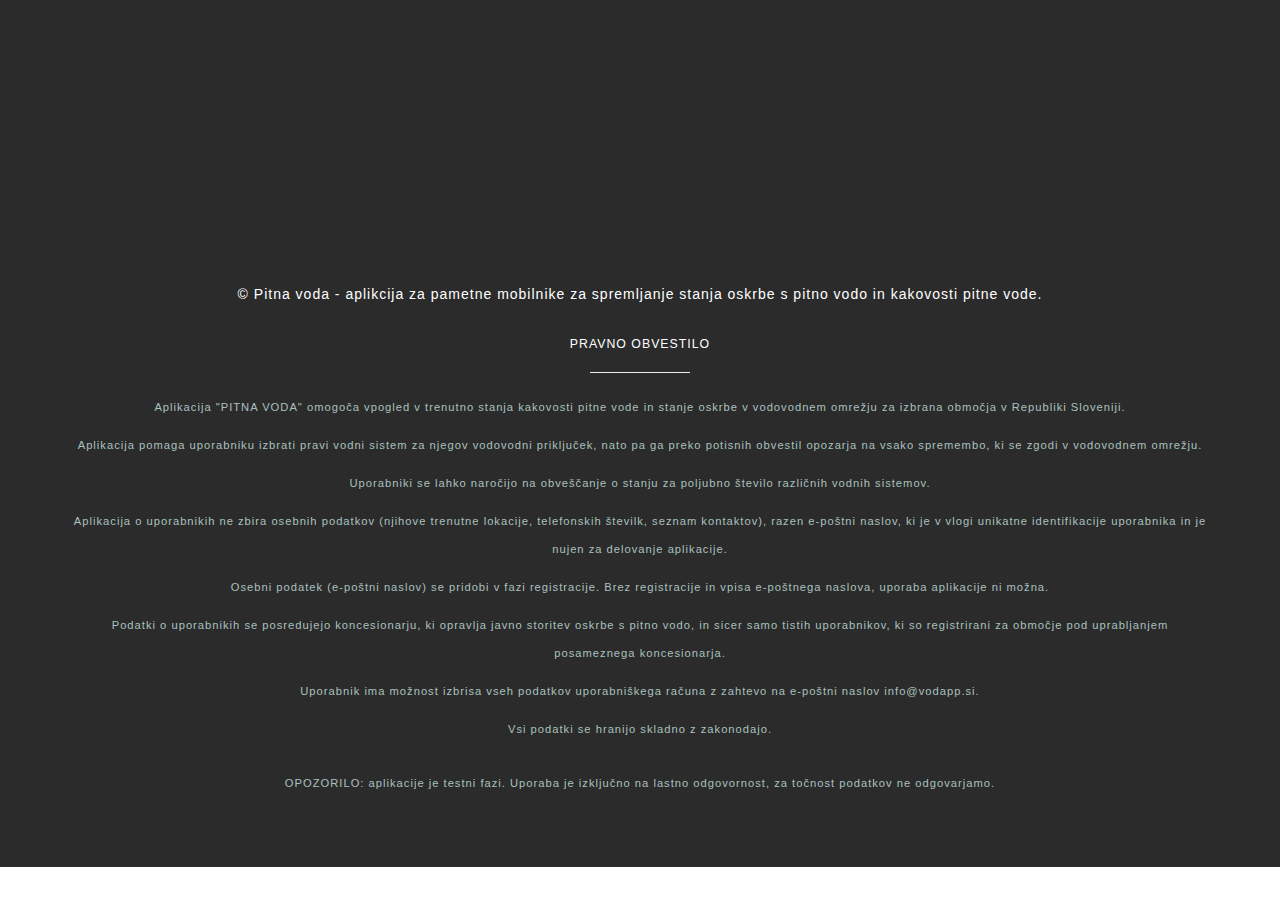
==== about.html @ 17ae3e83 "Migracija" ====
<!DOCTYPE html>
<html lang="sl">
<head>
	<meta charset="utf-8">
	<!-- SITE TITLE -->
	<title>Pitna voda - Pravno obvestilo</title>

	<meta http-equiv="X-UA-Compatible" content="IE=Edge">
	<meta name="viewport" content="width=device-width, initial-scale=1">
	<meta name="keywords" content="voda,vodni sistem,vodovod,vodovodno,vodni,vodovodni,omrežje, motnje, motena oskrba, prekinitev, prekinjena oskrba, preklic ukrepa, uveljavitev ukrepa, prekuhavanje, Slovenija, slovenska,potisno obveščanje,opozarjanje,opozorila,alarm,push notifications,alert,alerting">
	<meta name="description" content="Aplikcija za pametne mobilnike za spremljanje stanja oskrbe s pitno vodo in kakovosti pitne vode.">

	<!-- STYLESHEET CSS FILES -->
	<link rel="stylesheet" href="css/bootstrap.min.css">
	<link rel="stylesheet" href="css/style.css">


</head>
<body data-spy="scroll" data-target=".navbar-collapse" data-offset="50">
<!-- footer section -->
<footer>
	<div class="container">
		<div class="row">
			<div class="col-md-12 col-sm-12">
				<p>© Pitna voda - aplikcija za pametne mobilnike za spremljanje stanja oskrbe s pitno vodo in kakovosti pitne vode.</p>
			</div>
		</div>
		<div class="row legal">
			<div class="col-md-12 col-sm-12">

				<h2>PRAVNO OBVESTILO</h2>
				<hr>
				<p>Aplikacija "PITNA VODA" omogoča vpogled v trenutno stanja kakovosti pitne vode in stanje oskrbe v vodovodnem omrežju za izbrana območja v Republiki Sloveniji.</p> 
				<p>Aplikacija pomaga uporabniku izbrati pravi vodni sistem za njegov vodovodni priključek, nato pa ga preko potisnih obvestil opozarja na vsako spremembo, ki se zgodi v vodovodnem omrežju.</p>
				<p>Uporabniki se lahko naročijo na obveščanje o stanju za poljubno število različnih vodnih sistemov.</p>
				<p>Aplikacija o uporabnikih ne zbira osebnih podatkov (njihove trenutne lokacije, telefonskih številk, seznam kontaktov), razen e-poštni naslov, ki je v vlogi unikatne identifikacije uporabnika in je nujen za delovanje aplikacije.</p>
				<p>Osebni podatek (e-poštni naslov) se pridobi v fazi registracije. Brez registracije in vpisa e-poštnega naslova, uporaba aplikacije ni možna.</p>
				<p>Podatki o uporabnikih se posredujejo koncesionarju, ki opravlja javno storitev oskrbe s pitno vodo, in sicer samo tistih uporabnikov, ki so registrirani za območje pod uprabljanjem posameznega koncesionarja.</p>
				<p>Uporabnik ima možnost izbrisa vseh podatkov uporabniškega računa z zahtevo na e-poštni naslov info@vodapp.si.</p>
				<p>Vsi podatki se hranijo skladno z zakonodajo.</p>
				<br>
				<p>OPOZORILO: aplikacije je testni fazi. Uporaba je izključno na lastno odgovornost, za točnost podatkov ne odgovarjamo.</p>
			</div>
		</div>
	</div>
</footer>

</body>
</html>
---- css/style.css ----
.icon {

  font-style: normal;
  font-weight: normal;
  speak: none;
 
  display: inline-block;
  text-decoration: inherit;
  width: 1em;
  margin-right: .2em;
  text-align: center;
  /* opacity: .8; */
 
  /* For safety - reset parent styles, that can break glyph codes*/
  font-variant: normal;
  text-transform: none;
 
  /* fix buttons height, for twitter bootstrap */
  line-height: 1em;
 
  /* Animation center compensation - margins should be symmetric */
  /* remove if not needed */ 
  /* You can be more comfortable with increased icons size */
  /* font-size: 120%; */
 
  /* Font smoothing. That was taken from TWBS */
  -webkit-font-smoothing: antialiased;
  -moz-osx-font-smoothing: grayscale;
}
.icon-beaker:before { content: '\261D'; } /* 'ↆ' */
.icon-file-pdf:before { content: '\24b6'; } /* 'Ⓐ' */
.icon-file-image:before { content: '\24bb'; } /* 'Ⓕ' */
.icon-file-word:before { content: '\24cc'; } /* 'Ⓦ' */
.icon-mail:before { content: '\24d4'; } /* 'ⓔ' */
.icon-facebook:before { content: '\24d5'; } /* 'ⓕ' */
.icon-twitter:before { content: '\24e3'; } /* 'ⓣ' */
.icon-android:before { content: '\259a'; } /* '▚' */
.icon-appstore:before { content: '\259e'; } /* '▞' */
.icon-thumbs-up:before { content: '\2615'; } /* '☕' */
.icon-paper-plane:before { content: '\266b'; } /* '♫' */
.icon-ok:before { content: '\2714'; } /* '✔' */
.icon-heart:before { content: '\2764'; } /* '❤' */

.medium-icon {
    font-size: 32px !important;
}

.icon-white {
    color: #fff !important;
}

// Helpers

.margin-right {margin-right: 2em;}
.margin-left {margin-left: 2em;}
.margin-top {margin-top: 2em;}
.margin-bottom {margin-bottom: 2em;}

// Design
body {
    background: #ffffff;
    font-weight: 400;
    position: relative;
}
h1, h2, h3, h5, h6, p, input, select, li, q, quote{
    font-family: Thonburi,Roboto,Frutiger,"Frutiger Linotype",Univers,Calibri,"Myriad Pro",Myriad,"DejaVu Sans Condensed","Liberation Sans","Nimbus Sans L",sans-serif;
}
h2, h3, h5, h6 {
    font-weight: 300;
    letter-spacing: 6px;
}
h1 {
    font-weight: 100;
}
h2{
    font-size: 1.1em;
    letter-spacing: 1px;
}
h4 {
    font-weight: 700;
    letter-spacing: 6px;
}
h1.heading {
    font-size: 24px;
}
.subheading {
    font-size: 14px;
    font-weight: 700;
    padding-bottom: 60px;
}
.bold {
    font-weight: 700;
}
p {
    font-weight: 300;
    letter-spacing: 1px;
    line-height: 28px;
}
a {
    outline: none !important;
}
hr {
    width: 100px;
}
strong {
    font-weight: 700;
    font-size: 50px;
}
.section-title {
    padding-top: 48px;
    padding-bottom: 0px;
}
#feature, #team, #pricing, #contact {
    padding-top: 100px;
    padding-bottom: 100px;
}
#feature, #team, #pricing {
    text-align: center;
}
#team {
    background: #aac1bf;
    color: #ffffff;
}
footer {
    background: #2b2b2b;
    color: #ffffff;
}

a.inline {
    display: inline !important;
    color: inherit !important;
}

/* ==========================================================================
preloader section
========================================================================== */
.preloader {
    position: fixed;
    top: 0;
    left: 0;
    width: 100%;
    height: 100%;
    z-index: 99999;
    display: flex;
    flex-flow: row nowrap;
    justify-content: center;
    align-items: center;
    background: none repeat scroll 0 0 #fff;
}
.sk-spinner-circle.sk-spinner {
    width: 24px;
    height: 24px;
    position: relative;
}
.sk-spinner-circle .sk-circle {
    width: 100%;
    height: 100%;
    position: absolute;
    left: 0;
    top: 0;
}
.sk-spinner-circle .sk-circle:before {
    content: '';
    display: block;
    margin: 0 auto;
    width: 20%;
    height: 20%;
    background-color: #009988;
    border-radius: 100%;
    -webkit-animation: sk-circleBounceDelay 1.2s infinite ease-in;
    animation: sk-circleBounceDelay 1.2s infinite ease-in;  /* Prevent first frame from flickering when animation starts */
    -webkit-animation-fill-mode: both;
    animation-fill-mode: both;
}
.sk-spinner-circle .sk-circle2 {
    -webkit-transform: rotate(30deg);
    -ms-transform: rotate(30deg);
    transform: rotate(30deg);
}
.sk-spinner-circle .sk-circle3 {
    -webkit-transform: rotate(60deg);
    -ms-transform: rotate(60deg);
    transform: rotate(60deg);
}
.sk-spinner-circle .sk-circle4 {
    -webkit-transform: rotate(90deg);
    -ms-transform: rotate(90deg);
    transform: rotate(90deg);
}
.sk-spinner-circle .sk-circle5 {
    -webkit-transform: rotate(120deg);
    -ms-transform: rotate(120deg);
    transform: rotate(120deg);
}
.sk-spinner-circle .sk-circle6 {
    -webkit-transform: rotate(150deg);
    -ms-transform: rotate(150deg);
    transform: rotate(150deg);
}
.sk-spinner-circle .sk-circle7 {
    -webkit-transform: rotate(180deg);
    -ms-transform: rotate(180deg);
    transform: rotate(180deg);
}
.sk-spinner-circle .sk-circle8 {
    -webkit-transform: rotate(210deg);
    -ms-transform: rotate(210deg);
    transform: rotate(210deg);
}
.sk-spinner-circle .sk-circle9 {
    -webkit-transform: rotate(240deg);
    -ms-transform: rotate(240deg);
    transform: rotate(240deg);
}
.sk-spinner-circle .sk-circle10 {
    -webkit-transform: rotate(270deg);
    -ms-transform: rotate(270deg);
    transform: rotate(270deg);
}
.sk-spinner-circle .sk-circle11 {
    -webkit-transform: rotate(300deg);
    -ms-transform: rotate(300deg);
    transform: rotate(300deg);
}
.sk-spinner-circle .sk-circle12 {
    -webkit-transform: rotate(330deg);
    -ms-transform: rotate(330deg);
    transform: rotate(330deg);
}
.sk-spinner-circle .sk-circle2:before {
    -webkit-animation-delay: -1.1s;
    animation-delay: -1.1s;
}
.sk-spinner-circle .sk-circle3:before {
    -webkit-animation-delay: -1s;
    animation-delay: -1s;
}
.sk-spinner-circle .sk-circle4:before {
    -webkit-animation-delay: -0.9s;
    animation-delay: -0.9s;
}
.sk-spinner-circle .sk-circle5:before {
    -webkit-animation-delay: -0.8s;
    animation-delay: -0.8s;
}
.sk-spinner-circle .sk-circle6:before {
    -webkit-animation-delay: -0.7s;
    animation-delay: -0.7s;
}
.sk-spinner-circle .sk-circle7:before {
    -webkit-animation-delay: -0.6s;
    animation-delay: -0.6s;
}
.sk-spinner-circle .sk-circle8:before {
    -webkit-animation-delay: -0.5s;
    animation-delay: -0.5s;
}
.sk-spinner-circle .sk-circle9:before {
    -webkit-animation-delay: -0.4s;
    animation-delay: -0.4s;
}
.sk-spinner-circle .sk-circle10:before {
    -webkit-animation-delay: -0.3s;
    animation-delay: -0.3s;
}
.sk-spinner-circle .sk-circle11:before {
    -webkit-animation-delay: -0.2s;
    animation-delay: -0.2s;
}
.sk-spinner-circle .sk-circle12:before {
    -webkit-animation-delay: -0.1s;
    animation-delay: -0.1s;
}
@-webkit-keyframes sk-circleBounceDelay {
    0%, 80%, 100% {
        -webkit-transform: scale(0);
        transform: scale(0);
    }
    40% {
        -webkit-transform: scale(1);
        transform: scale(1);
    }
}
@keyframes sk-circleBounceDelay {
    0%, 80%, 100% {
        -webkit-transform: scale(0);
        transform: scale(0);
    }
    40% {
        -webkit-transform: scale(1);
        transform: scale(1);
    }
}

/* ==========================================================================
navigation section
========================================================================== */
.sticky-navigation {
    opacity: 0;
}
.navbar-default {
    background: #fff;
    border: none;
    box-shadow: 0px 2px 8px 0px rgba(50, 50, 50, 0.08);
    margin: 0 !important;
    padding: 0;
}
.navbar-default .navbar-brand {
    color: #006b9e;
    font-weight: 700;
    font-size: 40px;
    line-height: 40px;
    padding: 12px 0px 0px 12px;
}
.navbar-default .navbar-brand img {
    width: 40px;
    height: 40px;
    margin-right: 6px;
    float: left;
}
.navbar-default .navbar-nav li a {
    color: #606060;
    font-weight: 700;
    letter-spacing: 2px;
    font-size: 11px;
    line-height: 40px;
    padding-right: 20px;
    padding-left: 20px;
}
.navbar-default .navbar-nav li a:hover {
    color: #006b9e;
}
.navbar-default .navbar-nav > li > a:hover, .navbar-default .navbar-nav > li > a:focus {
    color: #006b9e;
    background-color: transparent;
}
.navbar-default .navbar-nav > .active > a, .navbar-default .navbar-nav > .active > a:hover, .navbar-default .navbar-nav > .active > a:focus {
    color: #006b9e;
    background-color: transparent;
}
.navbar-default .navbar-toggle {
    border: none;
    padding-top: 10px;
}
.navbar-default .navbar-toggle .icon-bar {
    background: #006b9e;
    border-color: transparent;
}
.navbar-default .navbar-toggle:hover, .navbar-default .navbar-toggle:focus {
    background-color: transparent
}

/* ==========================================================================
home section
========================================================================== */
#home {
    background: #aac1bf;
    background-size: cover;
    background-position: center;
    color: #ffffff;
    padding-top: 120px;
    padding-bottom: 120px;
    text-align: center;
    max-width:100%;
    overflow-x: hidden;
}
#home h1{
    font-size: 100px;
}
#home .btn {
    background: transparent;
    border: 4px solid #ffffff;
    border-radius: 0;
    color: #ffffff;
    font-weight: 700;
    letter-spacing: 2px;
    padding: 12px 42px;
    margin-top: 40px;
    margin-right: 16px;
    transition: all 0.4s ease-in;
}
#home .btn:hover {
    background: #aac1bf;
    border-color: transparent;
}
#home .btn-danger {
    background: #aac1bf;
    border-color: transparent;
}
#home .logo,
#home .splash {
    display: block;
    margin:0 auto;
}
#home .splash {
    margin-bottom:100px;
}
#home .store {
    margin: 10px;
}

/* ==========================================================================
feature section
========================================================================== */
#feature .col-md-12 {
    padding-top: 30px;
    padding-bottom: 40px;
}
#feature img {
    margin: 0 auto;
}
#feature h3 {
    font-size: 16px;
}

/* ==========================================================================
team section
========================================================================== */
#team {
    padding-bottom: 0;
}
#team .col-md-4 {
    padding: 10px;
}
#team h3 {
    color: #009988;
    font-size: 14px;
    font-weight: 700;
    letter-spacing: 1px;
}
#team .team-wrapper .team-des {
    position: relative;
    cursor: pointer;
    padding-top: 60px;
    padding-bottom: 60px;
    bottom: 40px;
    transition: all 0.4s ease-in-out;
}
#team .team-wrapper:hover .team-des {
    background: #3b3b3b;
    bottom: 60px;
}
#team a {
    color: #009988;
    text-decoration: underline;
}

/* ==========================================================================
pricing section
========================================================================== */
#pricing .plan {
    background: #aac1bf;
    padding: 40px 0px 60px 0px;
    margin-bottom: 32px;
}
#pricing .plan .plan_title {
    background: #f9f9f9;
    border-radius: 50%;
    width: 180px;
    height: 180px;
    margin: 0 auto;
}
#pricing h2 {
    border-bottom: 1px solid #bbc1bf;
}
#pricing .plan h3 {
    font-size: 16px;
    font-weight: 700;
    line-height: 180px;
}
#pricing .plan h2 {
    font-weight: 700;
    padding: 30px;
}
#pricing .plan p {
    margin:0 1em;
}
#pricing .plan ul {
    padding: 0px;
}
#pricing .plan ul li {
    display: block;
    font-weight: 700;
    font-size: 16px;
    letter-spacing: 2px;
    padding: 30px 0px 10px 0px;
}
#pricing .plan .btn {
    background: #ffffff;
    border: none;
    border-radius: 0px;
    color: #2b2b2b;
    font-size: 16px;
    font-weight: 700;
    padding: 16px 60px;
    transition: all 0.4s ease-in;
    margin-top: 20px;
    text-transform: uppercase;
}
#pricing .plan .btn:hover {
    background: #eeeeee;
}

.navodila a {
    display: inline-block;
    padding: .5em 1em;
    border: 3px solid #BD0E01;
    background: #F44336;
    margin: 2em 0 0;
    color: #fff;
}

.navodila a:hover{
    background: #BD0E01;
    text-decoration: none;
}
#pricing.navodila img {
    max-width: 100%;
    height: auto;
}
#pricing.navodila h3 {
    line-height: 1em;
    display: block;
    padding: 80px 0 0;
}
#pricing.navodila .plan.p2 h3{
    padding: 65px 0 0;
}
/* ==========================================================================
contact section
========================================================================== */
#contact {
    background: #f9f9f9;
    padding-bottom: 0;
}
#contact a {
    color: #fff;
    display: block;
    padding: 1em;
}
#contact a .icon{
    vertical-align: middle;
    text-decoration: none !important;
}
#contact .contact-address {
    color: #ffffff;
    position: relative;
    top: 140px;
}
#contact .contact-address p {
    line-height: 16px;
}
#contact .contact-email, #contact .contact-phone, #contact .contact-website {
    padding: 100px;
}
#contact .contact-email {
    background: #009988;
}
#contact .contact-phone {
    background: #2b2b2b;
}
#contact .contact-website {
    background: #fff;
}
#contact .contact-website img {
}
#contact h3 {
    font-size: 16px;
    font-weight: 700;
    letter-spacing: 2px;
    padding-bottom: 12px;
}
#contact .medium-icon {
    color: #ffffff;
    font-size: 28px !important;
}
#contact .contact-info div {
    padding-top: 14px;
    padding-bottom: 14px;
}
#contact .form-control {
    background: none;
    border-radius: 0;
    border-top: 0;
    border-right: 0;
    border-left: 0;
    border-bottom: 2px solid #aac1bf;
    box-shadow: none;
    color: #ffffff;
    margin-top: 10px;
    margin-bottom: 10px;
    transition: all 0.4s ease-in;
}
#contact .form-control:focus {
    border-bottom-color: #202020;
}
#contact input {
    height: 60px;
}
#contact input[type="submit"] {
    border: 2px solid #009988;
    color: #2b2b2b;
    font-weight: 700;
    letter-spacing: 1px;
    margin-top: 18px;
}
#contact input[type="submit"]:hover {
    background: #009988;
}

/* ==========================================================================
footer section
========================================================================== */
footer {
    text-align: center;
    padding-top: 260px;
    padding-bottom: 60px;
}
footer p {
    padding-top: 20px;
}
.social-icon {
    padding: 0;
    margin: 0;
}
.social-icon li {
    list-style: none;
    display: inline-block;
    padding: 10px;
}
.social-icon-icon, .social-icon li a {
    border: 1px solid #aac1bf;
    border-radius: 50%;
    color: #aac1bf;
    font-size: 18px;
    width: 60px;
    height: 60px;
    line-height: 60px;
    text-align: center;
    text-decoration: none;
    transition: all 0.4s ease-in;
}
.social-icon li a:hover {
    background: #aac1bf;
    color: #2b2b2b;
}
.social-icon-icon {
    display: inline-block;
    width: 36px;
    height: 36px;
    line-height: 36px;
    color: #fff;
    vertical-align: middle;
}

/* ==========================================================================
signup section
========================================================================== */
#signup {
    background: #c1e6e8;
    padding: 100px 0;
    margin-top: 100px;
}
#signup .signup-address {
    color: #ffffff;
    position: relative;
    top: 140px;
}
#signup .signup-address p {
    line-height: 16px;
}
#signup .signup-email, #signup .signup-phone, #signup .signup-website {
    padding: 100px;
}
#signup .signup-email {
    background: #009988;
}
#signup .signup-phone {
    background: #2b2b2b;
}
#signup .signup-website {
    background: #aac1bf;
}
#signup h3 {
    font-size: 16px;
    font-weight: 700;
    letter-spacing: 2px;
    padding-bottom: 12px;
}
#signup .medium-icon {
    color: #ffffff;
    font-size: 28px !important;
}
#signup .signup-info div {
    padding-top: 14px;
    padding-bottom: 14px;
}
#signup .form-control {
    background: none;
    border-radius: 0;
    border-top: 0;
    border-right: 0;
    border-left: 0;
    border-bottom: 2px solid #aac1bf;
    box-shadow: none;
    color: #009988;
    margin-top: 10px;
    margin-bottom: 10px;
    transition: all 0.4s ease-in;
}
#signup .form-control:focus {
    border-bottom-color: #202020;
    color: #202020;
}
#signup input {
    height: 60px;
}
#signup input[type="submit"] {
    border: 2px solid #009988;
    color: #2b2b2b;
    font-weight: 700;
    letter-spacing: 1px;
    margin-top: 18px;
}
#signup input[type="submit"]:hover {
    background: #009988;
}

/* ==========================================================================
help
========================================================================== */
#help h3 {
    margin: 2em 0 1em;
    border-bottom: 1px solid #aac1bf;
}
#help h4 {
    margin: 2em 0 1em;
    line-height: 1.5em;
    letter-spacing: .2em;
}

/* ==========================================================================
...
========================================================================== */
.store {
    width: auto;
    height: 45px;
    display: inline-block;
    margin: 10px;
}
.social-icon li {
    list-style: none;
    display: block;
    padding: 10px;
    margin: 0 auto;
    width: 100%;
    text-align: center;
}
.legal {
    font-weight: 100;
    font-size: .8em;
}
.legal p {
    padding: 0;
    color: #aac1bf;
}
.legal a {
    color: #fff;
}
.badges {
    position: absolute;
    top: 10px;
    right: auto;
    left: 10px;
    bottom: auto;
    width: 300px;
    text-align: right;
}
.badges img {
    opacity: .5;
    transition: all 0.4s ease-in-out;
}
.badges a {
}
.badges a:hover img {
    opacity: 1;
}
.video-js {
    max-width: 100%;
}

/* ==========================================================================
... branding
========================================================================== */
#press #pricing a {
    color: #fff;
}

#press #pricing i.fa {
    font-size: 2em;
    display: block;
    float: none;
    margin: 1em;
    color: #2b2b2b;
}

#press #pricing .plan.bg-blue {
    background: #039BE5;
}
#press #pricing .plan.bg-blue-2 {
    background: #2C94C8;
}
#press #pricing .plan.bg-blue-3 {
    background: #81B9D5;
}

#press #pricing .plan.bg-pink {
    background: #F2BCFB;
}
#press #pricing .plan.bg-pink-2 {
    background: #DE8FEC;
}
#press #pricing .plan.bg-pink-3 {
    background: #BB6CC9;
}

#press #pricing .plan.bg-amber {
    background: #FFA000;
}

#press #pricing .plan.bg-amber-2 {
    background: #DB8900;
}

#press #pricing .plan.bg-amber-3 {
    background: #BF7801;
}
#press #pricing .plan.bg-green {
    background: #8BC34A;
}

#press #pricing .plan.bg-green-2 {
    background: #77B035;
}

#press #pricing .plan.bg-green-3 {
    background: #679F27;
}

body#press .icon{
    display: block;
    margin: 0 auto;
}


/* ==========================================================================
media quires for mobile
========================================================================== */
@media (max-width:460px) {
    #home .splash {
        max-width: 200%;
        margin-bottom:0;
        margin-top: 60px;
    }
    #home {
        padding-top: 60px;
        padding-bottom: 60px;
        min-height: 0;
    }
    #home h1 {
        font-size: 3em;
    }
    #feature {
        padding: 0;
    }
    #contact .contact-address {
        text-align: left;
    }
    #contact .contact-email, #contact .contact-phone, #contact .contact-website {
        padding: 40px 0;
    }
    .navbar-default .navbar-brand {
        font-size: 32px;
    }
    .navbar-default .navbar-brand img {
        width: 36px;
        height: 36px;
    }
    #help h3 {
        letter-spacing: 0;
    }
}
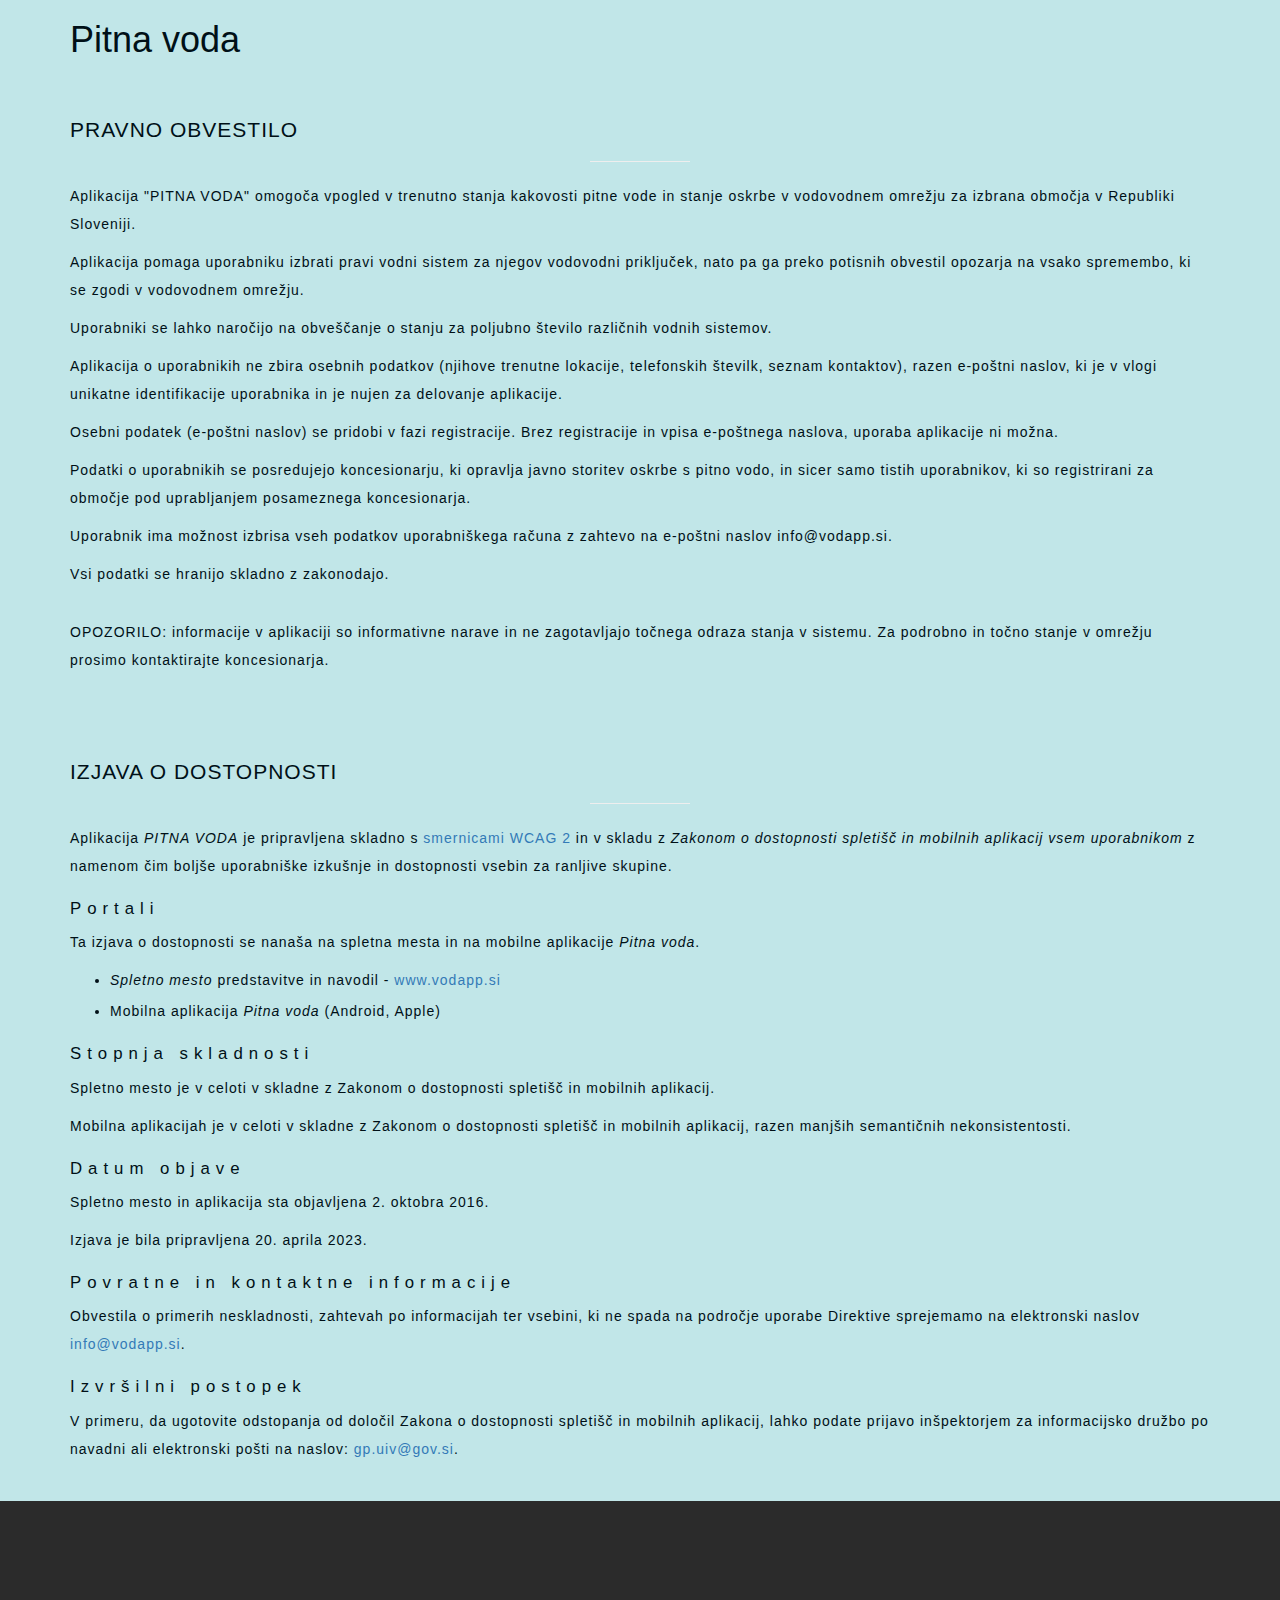
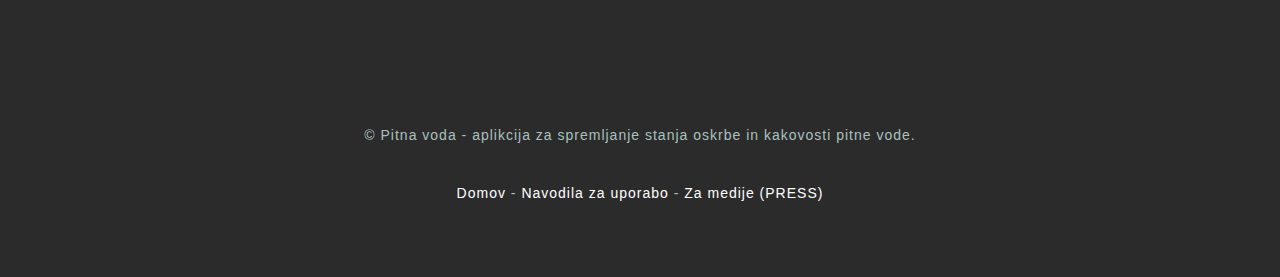
==== commit aa7b72ad: "Dostopnost, IZJAVA O DOSTOPNOSTI" ====
--- a/about.html
+++ b/about.html
@@ -1,49 +1,169 @@
 <!DOCTYPE html>
 <html lang="sl">
-<head>
-	<meta charset="utf-8">
-	<!-- SITE TITLE -->
-	<title>Pitna voda - Pravno obvestilo</title>
+  <head>
+    <meta charset="utf-8" />
+    <!-- SITE TITLE -->
+    <title>Pitna voda - Pravno obvestilo</title>
 
-	<meta http-equiv="X-UA-Compatible" content="IE=Edge">
-	<meta name="viewport" content="width=device-width, initial-scale=1">
-	<meta name="keywords" content="voda,vodni sistem,vodovod,vodovodno,vodni,vodovodni,omrežje, motnje, motena oskrba, prekinitev, prekinjena oskrba, preklic ukrepa, uveljavitev ukrepa, prekuhavanje, Slovenija, slovenska,potisno obveščanje,opozarjanje,opozorila,alarm,push notifications,alert,alerting">
-	<meta name="description" content="Aplikcija za pametne mobilnike za spremljanje stanja oskrbe s pitno vodo in kakovosti pitne vode.">
+    <meta http-equiv="X-UA-Compatible" content="IE=Edge" />
+    <meta name="viewport" content="width=device-width, initial-scale=1" />
+    <meta
+      name="keywords"
+      content="voda,vodni sistem,vodovod,vodovodno,vodni,vodovodni,omrežje, motnje, motena oskrba, prekinitev, prekinjena oskrba, preklic ukrepa, uveljavitev ukrepa, prekuhavanje, Slovenija, slovenska,potisno obveščanje,opozarjanje,opozorila,alarm,push notifications,alert,alerting"
+    />
+    <meta
+      name="description"
+      content="Aplikcija za pametne mobilnike za spremljanje stanja oskrbe s pitno vodo in kakovosti pitne vode."
+    />
 
-	<!-- STYLESHEET CSS FILES -->
-	<link rel="stylesheet" href="css/bootstrap.min.css">
-	<link rel="stylesheet" href="css/style.css">
+    <!-- STYLESHEET CSS FILES -->
+    <link rel="stylesheet" href="css/bootstrap.min.css" />
+    <link rel="stylesheet" href="css/style.css" />
+  </head>
+  <body
+    data-spy="scroll"
+    data-target=".navbar-collapse"
+    data-offset="50"
+    class="about"
+  >
+    <!-- footer section -->
+    <div id="about">
+      <div class="container">
+        <div class="row">
+          <div class="col-md-12 col-sm-12">
+            <h1>Pitna voda</h1>
+          </div>
+        </div>
+        <div class="row legal" id="pravno">
+          <div class="col-md-12 col-sm-12">
+            <h2>PRAVNO OBVESTILO</h2>
+            <hr />
+            <p>
+              Aplikacija "PITNA VODA" omogoča vpogled v trenutno stanja
+              kakovosti pitne vode in stanje oskrbe v vodovodnem omrežju za
+              izbrana območja v Republiki Sloveniji.
+            </p>
+            <p>
+              Aplikacija pomaga uporabniku izbrati pravi vodni sistem za njegov
+              vodovodni priključek, nato pa ga preko potisnih obvestil opozarja
+              na vsako spremembo, ki se zgodi v vodovodnem omrežju.
+            </p>
+            <p>
+              Uporabniki se lahko naročijo na obveščanje o stanju za poljubno
+              število različnih vodnih sistemov.
+            </p>
+            <p>
+              Aplikacija o uporabnikih ne zbira osebnih podatkov (njihove
+              trenutne lokacije, telefonskih številk, seznam kontaktov), razen
+              e-poštni naslov, ki je v vlogi unikatne identifikacije uporabnika
+              in je nujen za delovanje aplikacije.
+            </p>
+            <p>
+              Osebni podatek (e-poštni naslov) se pridobi v fazi registracije.
+              Brez registracije in vpisa e-poštnega naslova, uporaba aplikacije
+              ni možna.
+            </p>
+            <p>
+              Podatki o uporabnikih se posredujejo koncesionarju, ki opravlja
+              javno storitev oskrbe s pitno vodo, in sicer samo tistih
+              uporabnikov, ki so registrirani za območje pod uprabljanjem
+              posameznega koncesionarja.
+            </p>
+            <p>
+              Uporabnik ima možnost izbrisa vseh podatkov uporabniškega računa z
+              zahtevo na e-poštni naslov info@vodapp.si.
+            </p>
+            <p>Vsi podatki se hranijo skladno z zakonodajo.</p>
+            <br />
+            <p>
+              OPOZORILO: informacije v aplikaciji so informativne narave in ne
+              zagotavljajo točnega odraza stanja v sistemu. Za podrobno in točno
+              stanje v omrežju prosimo kontaktirajte koncesionarja.
+            </p>
+          </div>
+        </div>
+        <div class="row legal" id="izjava">
+          <div class="col-md-12 col-sm-12">
+            <h2>IZJAVA O DOSTOPNOSTI</h2>
+            <hr />
+            <p>
+              Aplikacija <em>PITNA VODA</em> je pripravljena skladno s
+              <a
+                href="https://www.w3.org/WAI/standards-guidelines/wcag/"
+                title="Smernice WCAG 2"
+                target="_blank"
+                >smernicami WCAG 2</a
+              >
+              in v skladu z <em>
+				Zakonom o dostopnosti spletišč in mobilnih aplikacij
+				vsem uporabnikom
+			  </em> z namenom čim boljše uporabniške izkušnje in
+              dostopnosti vsebin za ranljive skupine.
+            </p>
 
+            <h3>Portali</h3>
+            <p>
+              Ta izjava o dostopnosti se nanaša na spletna mesta in na mobilne
+              aplikacije <em>Pitna voda</em>.
+            </p>
 
-</head>
-<body data-spy="scroll" data-target=".navbar-collapse" data-offset="50">
-<!-- footer section -->
-<footer>
-	<div class="container">
-		<div class="row">
-			<div class="col-md-12 col-sm-12">
-				<p>© Pitna voda - aplikcija za pametne mobilnike za spremljanje stanja oskrbe s pitno vodo in kakovosti pitne vode.</p>
-			</div>
-		</div>
-		<div class="row legal">
-			<div class="col-md-12 col-sm-12">
+            <ul>
+              <li>
+                <em>Spletno mesto</em> predstavitve in navodil -
+                <a href="https://www.vodapp.si">www.vodapp.si</a>
+              </li>
+              <li>Mobilna aplikacija <em>Pitna voda</em> (Android, Apple)</li>
+            </ul>
 
-				<h2>PRAVNO OBVESTILO</h2>
-				<hr>
-				<p>Aplikacija "PITNA VODA" omogoča vpogled v trenutno stanja kakovosti pitne vode in stanje oskrbe v vodovodnem omrežju za izbrana območja v Republiki Sloveniji.</p> 
-				<p>Aplikacija pomaga uporabniku izbrati pravi vodni sistem za njegov vodovodni priključek, nato pa ga preko potisnih obvestil opozarja na vsako spremembo, ki se zgodi v vodovodnem omrežju.</p>
-				<p>Uporabniki se lahko naročijo na obveščanje o stanju za poljubno število različnih vodnih sistemov.</p>
-				<p>Aplikacija o uporabnikih ne zbira osebnih podatkov (njihove trenutne lokacije, telefonskih številk, seznam kontaktov), razen e-poštni naslov, ki je v vlogi unikatne identifikacije uporabnika in je nujen za delovanje aplikacije.</p>
-				<p>Osebni podatek (e-poštni naslov) se pridobi v fazi registracije. Brez registracije in vpisa e-poštnega naslova, uporaba aplikacije ni možna.</p>
-				<p>Podatki o uporabnikih se posredujejo koncesionarju, ki opravlja javno storitev oskrbe s pitno vodo, in sicer samo tistih uporabnikov, ki so registrirani za območje pod uprabljanjem posameznega koncesionarja.</p>
-				<p>Uporabnik ima možnost izbrisa vseh podatkov uporabniškega računa z zahtevo na e-poštni naslov info@vodapp.si.</p>
-				<p>Vsi podatki se hranijo skladno z zakonodajo.</p>
-				<br>
-				<p>OPOZORILO: aplikacije je testni fazi. Uporaba je izključno na lastno odgovornost, za točnost podatkov ne odgovarjamo.</p>
-			</div>
-		</div>
-	</div>
-</footer>
+            <h3>Stopnja skladnosti</h3>
+            <p>
+              Spletno mesto je v celoti v skladne z Zakonom o dostopnosti
+              spletišč in mobilnih aplikacij.
+            </p>
+            <p>
+              Mobilna aplikacijah je v celoti v skladne z Zakonom o dostopnosti
+              spletišč in mobilnih aplikacij, razen manjših semantičnih
+              nekonsistentosti.
+            </p>
 
-</body>
-</html>+            <h3>Datum objave</h3>
+            <p>Spletno mesto in aplikacija sta objavljena 2. oktobra 2016.</p>
+            <p>Izjava je bila pripravljena 20. aprila 2023.</p>
+
+            <h3>Povratne in kontaktne informacije</h3>
+            <p>
+              Obvestila o primerih neskladnosti, zahtevah po informacijah ter
+              vsebini, ki ne spada na področje uporabe Direktive sprejemamo na
+              elektronski naslov
+              <a href="mailto:info@vodapp.si">info@vodapp.si</a>.
+            </p>
+            <h3>Izvršilni postopek</h3>
+            <p>
+              V primeru, da ugotovite odstopanja od določil Zakona o dostopnosti
+              spletišč in mobilnih aplikacij, lahko podate prijavo inšpektorjem
+              za informacijsko družbo po navadni ali elektronski pošti na
+              naslov: <a href="mailto:gp.uiv@gov.si">gp.uiv@gov.si</a>.
+            </p>
+          </div>
+        </div>
+      </div>
+    </div>
+    <footer>
+      <div class="container">
+        <div class="row">
+          <div class="col-md-12 col-sm-12">
+            <p>
+              © Pitna voda - aplikcija za spremljanje stanja oskrbe in kakovosti
+              pitne vode.
+            </p>
+            <p>
+              <a href="/">Domov</a> -
+              <a href="/#navodila">Navodila za uporabo</a> -
+              <a href="press.html">Za medije (PRESS)</a>
+            </p>
+          </div>
+        </div>
+      </div>
+    </footer>
+  </body>
+</html>
--- a/css/style.css
+++ b/css/style.css
@@ -1,892 +1,991 @@
 .icon {
-
   font-style: normal;
   font-weight: normal;
-  speak: none;
- 
   display: inline-block;
   text-decoration: inherit;
   width: 1em;
-  margin-right: .2em;
+  margin-right: 0.2em;
   text-align: center;
   /* opacity: .8; */
- 
+
   /* For safety - reset parent styles, that can break glyph codes*/
   font-variant: normal;
   text-transform: none;
- 
+
   /* fix buttons height, for twitter bootstrap */
   line-height: 1em;
- 
+
   /* Animation center compensation - margins should be symmetric */
-  /* remove if not needed */ 
+  /* remove if not needed */
   /* You can be more comfortable with increased icons size */
   /* font-size: 120%; */
- 
+
   /* Font smoothing. That was taken from TWBS */
   -webkit-font-smoothing: antialiased;
   -moz-osx-font-smoothing: grayscale;
 }
-.icon-beaker:before { content: '\261D'; } /* 'ↆ' */
-.icon-file-pdf:before { content: '\24b6'; } /* 'Ⓐ' */
-.icon-file-image:before { content: '\24bb'; } /* 'Ⓕ' */
-.icon-file-word:before { content: '\24cc'; } /* 'Ⓦ' */
-.icon-mail:before { content: '\24d4'; } /* 'ⓔ' */
-.icon-facebook:before { content: '\24d5'; } /* 'ⓕ' */
-.icon-twitter:before { content: '\24e3'; } /* 'ⓣ' */
-.icon-android:before { content: '\259a'; } /* '▚' */
-.icon-appstore:before { content: '\259e'; } /* '▞' */
-.icon-thumbs-up:before { content: '\2615'; } /* '☕' */
-.icon-paper-plane:before { content: '\266b'; } /* '♫' */
-.icon-ok:before { content: '\2714'; } /* '✔' */
-.icon-heart:before { content: '\2764'; } /* '❤' */
+.icon-beaker:before {
+  content: "\261D";
+} /* 'ↆ' */
+.icon-file-pdf:before {
+  content: "\24b6";
+} /* 'Ⓐ' */
+.icon-file-image:before {
+  content: "\24bb";
+} /* 'Ⓕ' */
+.icon-file-word:before {
+  content: "\24cc";
+} /* 'Ⓦ' */
+.icon-mail:before {
+  content: "\24d4";
+} /* 'ⓔ' */
+.icon-facebook:before {
+  content: "\24d5";
+} /* 'ⓕ' */
+.icon-twitter:before {
+  content: "\24e3";
+} /* 'ⓣ' */
+.icon-android:before {
+  content: "\259a";
+} /* '▚' */
+.icon-appstore:before {
+  content: "\259e";
+} /* '▞' */
+.icon-thumbs-up:before {
+  content: "\2615";
+} /* '☕' */
+.icon-paper-plane:before {
+  content: "\266b";
+} /* '♫' */
+.icon-ok:before {
+  content: "\2714";
+} /* '✔' */
+.icon-heart:before {
+  content: "\2764";
+} /* '❤' */
 
 .medium-icon {
-    font-size: 32px !important;
+  font-size: 32px !important;
 }
 
 .icon-white {
-    color: #fff !important;
-}
-
-// Helpers
-
-.margin-right {margin-right: 2em;}
-.margin-left {margin-left: 2em;}
-.margin-top {margin-top: 2em;}
-.margin-bottom {margin-bottom: 2em;}
-
-// Design
+  color: #fff !important;
+}
+
+/* Helpers */
+
+.margin-right {
+  margin-right: 2em;
+}
+.margin-left {
+  margin-left: 2em;
+}
+.margin-top {
+  margin-top: 2em;
+}
+.margin-bottom {
+  margin-bottom: 2em;
+}
+
+/* Design */
 body {
-    background: #ffffff;
-    font-weight: 400;
-    position: relative;
-}
-h1, h2, h3, h5, h6, p, input, select, li, q, quote{
-    font-family: Thonburi,Roboto,Frutiger,"Frutiger Linotype",Univers,Calibri,"Myriad Pro",Myriad,"DejaVu Sans Condensed","Liberation Sans","Nimbus Sans L",sans-serif;
-}
-h2, h3, h5, h6 {
-    font-weight: 300;
-    letter-spacing: 6px;
+  background: #ffffff;
+  font-weight: 400;
+  position: relative;
+}
+h1,
+h2,
+h3,
+h4,
+h5,
+h6,
+p,
+input,
+select,
+li,
+q,
+quote {
+  font-family: Thonburi, Roboto, Frutiger, "Frutiger Linotype", Univers, Calibri,
+    "Myriad Pro", Myriad, "DejaVu Sans Condensed", "Liberation Sans",
+    "Nimbus Sans L", sans-serif;
+  color: #001017;
+}
+h2,
+h3,
+h5,
+h6 {
+  font-weight: 300;
+  letter-spacing: 6px;
 }
 h1 {
-    font-weight: 100;
-}
-h2{
-    font-size: 1.1em;
-    letter-spacing: 1px;
+  font-weight: 100;
+}
+h2 {
+  font-size: 1.1em;
+  letter-spacing: 1px;
 }
 h4 {
-    font-weight: 700;
-    letter-spacing: 6px;
+  font-weight: 700;
+  letter-spacing: 6px;
 }
 h1.heading {
-    font-size: 24px;
+  font-size: 24px;
 }
 .subheading {
-    font-size: 14px;
-    font-weight: 700;
-    padding-bottom: 60px;
+  font-size: 14px;
+  font-weight: 700;
+  padding-bottom: 60px;
 }
 .bold {
-    font-weight: 700;
+  font-weight: 700;
 }
 p {
+  font-weight: 300;
+  letter-spacing: 1px;
+  line-height: 28px;
+}
+a {
+  outline: none !important;
+}
+hr {
+  width: 100px;
+}
+strong {
+  font-weight: 700;
+  /* font-size: 50px; */
+}
+.section-title {
+  padding-top: 48px;
+  padding-bottom: 0px;
+}
+#feature,
+#team,
+#pricing,
+#contact {
+  padding-top: 100px;
+  padding-bottom: 100px;
+}
+#feature,
+#team,
+#pricing {
+  text-align: center;
+}
+#team {
+  background: #d4eae8;
+  color: #ffffff;
+}
+footer {
+  background: #2b2b2b;
+  color: #ffffff;
+}
+.about,
+#about {
+  background: #c1e6e8;
+  color: #001017;
+}
+
+a.inline {
+  display: inline !important;
+  color: inherit !important;
+}
+
+/* ==========================================================================
+preloader section
+========================================================================== */
+.preloader {
+  position: fixed;
+  top: 0;
+  left: 0;
+  width: 100%;
+  height: 100%;
+  z-index: 99999;
+  display: flex;
+  flex-flow: row nowrap;
+  justify-content: center;
+  align-items: center;
+  background: none repeat scroll 0 0 #fff;
+}
+.sk-spinner-circle.sk-spinner {
+  width: 24px;
+  height: 24px;
+  position: relative;
+}
+.sk-spinner-circle .sk-circle {
+  width: 100%;
+  height: 100%;
+  position: absolute;
+  left: 0;
+  top: 0;
+}
+.sk-spinner-circle .sk-circle:before {
+  content: "";
+  display: block;
+  margin: 0 auto;
+  width: 20%;
+  height: 20%;
+  background-color: #009988;
+  border-radius: 100%;
+  -webkit-animation: sk-circleBounceDelay 1.2s infinite ease-in;
+  animation: sk-circleBounceDelay 1.2s infinite ease-in; /* Prevent first frame from flickering when animation starts */
+  -webkit-animation-fill-mode: both;
+  animation-fill-mode: both;
+}
+.sk-spinner-circle .sk-circle2 {
+  -webkit-transform: rotate(30deg);
+  -ms-transform: rotate(30deg);
+  transform: rotate(30deg);
+}
+.sk-spinner-circle .sk-circle3 {
+  -webkit-transform: rotate(60deg);
+  -ms-transform: rotate(60deg);
+  transform: rotate(60deg);
+}
+.sk-spinner-circle .sk-circle4 {
+  -webkit-transform: rotate(90deg);
+  -ms-transform: rotate(90deg);
+  transform: rotate(90deg);
+}
+.sk-spinner-circle .sk-circle5 {
+  -webkit-transform: rotate(120deg);
+  -ms-transform: rotate(120deg);
+  transform: rotate(120deg);
+}
+.sk-spinner-circle .sk-circle6 {
+  -webkit-transform: rotate(150deg);
+  -ms-transform: rotate(150deg);
+  transform: rotate(150deg);
+}
+.sk-spinner-circle .sk-circle7 {
+  -webkit-transform: rotate(180deg);
+  -ms-transform: rotate(180deg);
+  transform: rotate(180deg);
+}
+.sk-spinner-circle .sk-circle8 {
+  -webkit-transform: rotate(210deg);
+  -ms-transform: rotate(210deg);
+  transform: rotate(210deg);
+}
+.sk-spinner-circle .sk-circle9 {
+  -webkit-transform: rotate(240deg);
+  -ms-transform: rotate(240deg);
+  transform: rotate(240deg);
+}
+.sk-spinner-circle .sk-circle10 {
+  -webkit-transform: rotate(270deg);
+  -ms-transform: rotate(270deg);
+  transform: rotate(270deg);
+}
+.sk-spinner-circle .sk-circle11 {
+  -webkit-transform: rotate(300deg);
+  -ms-transform: rotate(300deg);
+  transform: rotate(300deg);
+}
+.sk-spinner-circle .sk-circle12 {
+  -webkit-transform: rotate(330deg);
+  -ms-transform: rotate(330deg);
+  transform: rotate(330deg);
+}
+.sk-spinner-circle .sk-circle2:before {
+  -webkit-animation-delay: -1.1s;
+  animation-delay: -1.1s;
+}
+.sk-spinner-circle .sk-circle3:before {
+  -webkit-animation-delay: -1s;
+  animation-delay: -1s;
+}
+.sk-spinner-circle .sk-circle4:before {
+  -webkit-animation-delay: -0.9s;
+  animation-delay: -0.9s;
+}
+.sk-spinner-circle .sk-circle5:before {
+  -webkit-animation-delay: -0.8s;
+  animation-delay: -0.8s;
+}
+.sk-spinner-circle .sk-circle6:before {
+  -webkit-animation-delay: -0.7s;
+  animation-delay: -0.7s;
+}
+.sk-spinner-circle .sk-circle7:before {
+  -webkit-animation-delay: -0.6s;
+  animation-delay: -0.6s;
+}
+.sk-spinner-circle .sk-circle8:before {
+  -webkit-animation-delay: -0.5s;
+  animation-delay: -0.5s;
+}
+.sk-spinner-circle .sk-circle9:before {
+  -webkit-animation-delay: -0.4s;
+  animation-delay: -0.4s;
+}
+.sk-spinner-circle .sk-circle10:before {
+  -webkit-animation-delay: -0.3s;
+  animation-delay: -0.3s;
+}
+.sk-spinner-circle .sk-circle11:before {
+  -webkit-animation-delay: -0.2s;
+  animation-delay: -0.2s;
+}
+.sk-spinner-circle .sk-circle12:before {
+  -webkit-animation-delay: -0.1s;
+  animation-delay: -0.1s;
+}
+@-webkit-keyframes sk-circleBounceDelay {
+  0%,
+  80%,
+  100% {
+    -webkit-transform: scale(0);
+    transform: scale(0);
+  }
+  40% {
+    -webkit-transform: scale(1);
+    transform: scale(1);
+  }
+}
+@keyframes sk-circleBounceDelay {
+  0%,
+  80%,
+  100% {
+    -webkit-transform: scale(0);
+    transform: scale(0);
+  }
+  40% {
+    -webkit-transform: scale(1);
+    transform: scale(1);
+  }
+}
+
+/* ==========================================================================
+navigation section
+========================================================================== */
+.sticky-navigation {
+  opacity: 0;
+}
+.navbar-default {
+  background: #fff;
+  border: none;
+  box-shadow: 0px 2px 8px 0px rgba(50, 50, 50, 0.08);
+  margin: 0 !important;
+  padding: 0;
+}
+.navbar-default .navbar-brand {
+  color: #006b9e;
+  font-weight: 700;
+  font-size: 40px;
+  line-height: 40px;
+  padding: 12px 0px 0px 12px;
+}
+.navbar-default .navbar-brand img {
+  width: 40px;
+  height: 40px;
+  margin-right: 6px;
+  float: left;
+}
+.navbar-default .navbar-nav li a {
+  color: #606060;
+  font-weight: 700;
+  letter-spacing: 2px;
+  font-size: 11px;
+  line-height: 40px;
+  padding-right: 20px;
+  padding-left: 20px;
+}
+.navbar-default .navbar-nav li a:hover {
+  color: #006b9e;
+}
+.navbar-default .navbar-nav > li > a:hover,
+.navbar-default .navbar-nav > li > a:focus {
+  color: #006b9e;
+  background-color: transparent;
+}
+.navbar-default .navbar-nav > .active > a,
+.navbar-default .navbar-nav > .active > a:hover,
+.navbar-default .navbar-nav > .active > a:focus {
+  color: #006b9e;
+  background-color: transparent;
+}
+.navbar-default .navbar-toggle {
+  border: none;
+  padding-top: 10px;
+}
+.navbar-default .navbar-toggle .icon-bar {
+  background: #006b9e;
+  border-color: transparent;
+}
+.navbar-default .navbar-toggle:hover,
+.navbar-default .navbar-toggle:focus {
+  background-color: transparent;
+}
+
+/* ==========================================================================
+home section
+========================================================================== */
+#home {
+  background: #aac1bf;
+  background-size: cover;
+  background-position: center;
+  color: #ffffff;
+  padding-top: 120px;
+  padding-bottom: 120px;
+  text-align: center;
+  max-width: 100%;
+  overflow-x: hidden;
+}
+#home h1 {
+  font-size: 100px;
+}
+#home .btn {
+  background: transparent;
+  border: 4px solid #ffffff;
+  border-radius: 0;
+  color: #ffffff;
+  font-weight: 700;
+  letter-spacing: 2px;
+  padding: 12px 42px;
+  margin-top: 40px;
+  margin-right: 16px;
+  transition: all 0.4s ease-in;
+}
+#home .btn:hover {
+  background: #aac1bf;
+  border-color: transparent;
+}
+#home .btn-danger {
+  background: #aac1bf;
+  border-color: transparent;
+}
+#home .logo,
+#home .splash {
+  display: block;
+  margin: 0 auto;
+}
+#home .splash {
+  margin-bottom: 100px;
+}
+#home .store {
+  margin: 10px;
+}
+
+/* ==========================================================================
+feature section
+========================================================================== */
+#feature .col-md-12 {
+  padding-top: 30px;
+  padding-bottom: 40px;
+}
+#feature img {
+  margin: 0 auto;
+}
+#feature h3 {
+  font-size: 16px;
+}
+
+/* ==========================================================================
+team section
+========================================================================== */
+#team {
+  padding-bottom: 0;
+}
+#team .col-md-4 {
+  padding: 10px;
+}
+#team h4 {
+  color: #15576b;
+  font-size: 14px;
+  font-weight: 700;
+  letter-spacing: 1px;
+}
+#team .team-wrapper .team-des {
+  position: relative;
+  cursor: pointer;
+  padding-top: 60px;
+  padding-bottom: 60px;
+  bottom: 40px;
+  transition: all 0.4s ease-in-out;
+}
+#team .team-wrapper:hover .team-des {
+  background: #fff;
+  bottom: 60px;
+}
+#team a {
+  color: #15576b;
+  text-decoration: underline;
+}
+
+/* ==========================================================================
+pricing section
+========================================================================== */
+#pricing .plan {
+  background: #b8f5ff;
+  padding: 40px 0px 60px 0px;
+  margin-bottom: 32px;
+}
+#pricing .plan .plan_title {
+  background: #f9f9f9;
+  border-radius: 50%;
+  width: 180px;
+  height: 180px;
+  margin: 0 auto;
+}
+#pricing h2 {
+  border-bottom: 1px solid #bbc1bf;
+}
+#pricing .plan h3 {
+  font-size: 16px;
+  font-weight: 700;
+  line-height: 180px;
+}
+#pricing .plan h2 {
+  font-weight: 700;
+  padding: 30px;
+}
+#pricing .plan p {
+  margin: 0 1em;
+}
+#pricing .plan ul {
+  padding: 0px;
+}
+#pricing .plan ul li {
+  display: block;
+  font-weight: 700;
+  font-size: 16px;
+  letter-spacing: 2px;
+  padding: 30px 0px 10px 0px;
+}
+#pricing .plan .btn {
+  background: #ffffff;
+  border: none;
+  border-radius: 0px;
+  color: #2b2b2b;
+  font-size: 16px;
+  font-weight: 700;
+  padding: 16px 60px;
+  transition: all 0.4s ease-in;
+  margin-top: 20px;
+  text-transform: uppercase;
+}
+#pricing .plan .btn:hover {
+  background: #eeeeee;
+}
+
+.navodila a {
+  display: inline-block;
+  padding: 0.5em 1em;
+  border: 3px solid #bd0e01;
+  background: #f44336;
+  margin: 2em 0 0;
+  color: #fff;
+}
+
+.navodila a:hover {
+  background: #bd0e01;
+  text-decoration: none;
+}
+#pricing.navodila img {
+  max-width: 100%;
+  height: auto;
+}
+#pricing.navodila h3 {
+  line-height: 1em;
+  display: block;
+  padding: 80px 0 0;
+}
+#pricing.navodila .plan.p2 h3 {
+  padding: 65px 0 0;
+}
+/* ==========================================================================
+contact section
+========================================================================== */
+#contact {
+  background: #f9f9f9;
+  padding-bottom: 0;
+}
+#contact a {
+  color: #fff;
+  display: block;
+  padding: 1em;
+}
+#contact a .icon {
+  vertical-align: middle;
+  text-decoration: none !important;
+}
+#contact .contact-address {
+  color: #ffffff;
+  position: relative;
+  top: 140px;
+}
+#contact .contact-address p {
+  line-height: 16px;
+}
+#contact .contact-email,
+#contact .contact-phone,
+#contact .contact-website {
+  padding: 100px;
+}
+#contact .contact-email {
+  background: #00554c;
+}
+#contact .contact-phone {
+  background: #2b2b2b;
+}
+#contact .contact-website {
+  background: #fff;
+}
+#contact h3 {
+  font-size: 16px;
+  font-weight: 700;
+  letter-spacing: 2px;
+  padding-bottom: 12px;
+}
+#contact .medium-icon {
+  color: #ffffff;
+  font-size: 28px !important;
+}
+#contact .contact-info div {
+  padding-top: 14px;
+  padding-bottom: 14px;
+}
+#contact .form-control {
+  background: none;
+  border-radius: 0;
+  border-top: 0;
+  border-right: 0;
+  border-left: 0;
+  border-bottom: 2px solid #aac1bf;
+  box-shadow: none;
+  color: #ffffff;
+  margin-top: 10px;
+  margin-bottom: 10px;
+  transition: all 0.4s ease-in;
+}
+#contact .form-control:focus {
+  border-bottom-color: #202020;
+}
+#contact input {
+  height: 60px;
+}
+#contact input[type="submit"] {
+  border: 2px solid #009988;
+  color: #2b2b2b;
+  font-weight: 700;
+  letter-spacing: 1px;
+  margin-top: 18px;
+}
+#contact input[type="submit"]:hover {
+  background: #009988;
+}
+
+/* ==========================================================================
+footer section
+========================================================================== */
+footer {
+  text-align: center;
+  padding-top: 200px;
+  padding-bottom: 60px;
+}
+footer a, footer a:hover {
+  color: #ffffff;
+}
+footer p {
+  color: #aac1bf;
+}
+footer p {
+  padding-top: 20px;
+}
+.social-icon {
+  padding: 0;
+  margin: 0;
+}
+.social-icon li {
+  list-style: none;
+  display: inline-block;
+  padding: 10px;
+}
+.social-icon-icon,
+.social-icon li a {
+  border: 1px solid #aac1bf;
+  border-radius: 50%;
+  color: #aac1bf;
+  font-size: 18px;
+  width: 60px;
+  height: 60px;
+  line-height: 60px;
+  text-align: center;
+  text-decoration: none;
+  transition: all 0.4s ease-in;
+}
+.social-icon li a:hover {
+  background: #aac1bf;
+  color: #2b2b2b;
+}
+.social-icon-icon {
+  display: inline-block;
+  width: 36px;
+  height: 36px;
+  line-height: 36px;
+  color: #fff;
+  vertical-align: middle;
+}
+
+/* ==========================================================================
+signup section
+========================================================================== */
+#signup {
+  background: #c1e6e8;
+  padding: 100px 0;
+  margin-top: 100px;
+}
+#signup .signup-address {
+  color: #ffffff;
+  position: relative;
+  top: 140px;
+}
+#signup .signup-address p {
+  line-height: 16px;
+}
+#signup .signup-email,
+#signup .signup-phone,
+#signup .signup-website {
+  padding: 100px;
+}
+#signup .signup-email {
+  background: #009988;
+}
+#signup .signup-phone {
+  background: #2b2b2b;
+}
+#signup .signup-website {
+  background: #aac1bf;
+}
+#signup h3 {
+  font-size: 16px;
+  font-weight: 700;
+  letter-spacing: 2px;
+  padding-bottom: 12px;
+}
+#signup .medium-icon {
+  color: #ffffff;
+  font-size: 28px !important;
+}
+#signup .signup-info div {
+  padding-top: 14px;
+  padding-bottom: 14px;
+}
+#signup .form-control::placeholder {
+  color: #001017;
+}
+
+#signup label {
+  margin: 0;
+}
+
+#signup .form-control {
+  background: none;
+  border-radius: 0;
+  border-top: 0;
+  border-right: 0;
+  border-left: 0;
+  border-bottom: 2px solid #aac1bf;
+  box-shadow: none;
+  color: #001017;
+  margin-top: 0;
+  margin-bottom: 20px;
+  transition: all 0.4s ease-in;
+}
+#signup .form-control:focus {
+  border-bottom-color: #202020;
+  color: #202020;
+}
+#signup input {
+  height: 60px;
+}
+#signup input[type="submit"] {
+  border: 2px solid #aac1bf;
+  color: #2b2b2b;
+  font-weight: 700;
+  letter-spacing: 1px;
+  margin-top: 18px;
+  background: #fff;
+}
+#signup input[type="submit"]:hover {
+  background: #82fdef;
+}
+
+/* ==========================================================================
+help
+========================================================================== */
+#help h3 {
+  margin: 2em 0 1em;
+  border-bottom: 1px solid #aac1bf;
+}
+#help h4 {
+  margin: 2em 0 1em;
+  line-height: 1.5em;
+  letter-spacing: 0.2em;
+}
+
+/* ==========================================================================
+...
+========================================================================== */
+.store {
+  width: auto;
+  height: 45px;
+  display: inline-block;
+  margin: 10px;
+}
+.social-icon li {
+  list-style: none;
+  display: block;
+  padding: 10px;
+  margin: 0 auto;
+  width: 100%;
+  text-align: center;
+}
+.legal {
+  font-weight: 100;
+  font-size: 1em;
+  padding: 2em 0;
+}
+.legal p {
+  padding: 0;
+  color: #001017;
+}
+.legal footer a {
+  color: #fff;
+}
+#about .legal li {
     font-weight: 300;
     letter-spacing: 1px;
     line-height: 28px;
-}
-a {
-    outline: none !important;
-}
-hr {
-    width: 100px;
-}
-strong {
-    font-weight: 700;
-    font-size: 50px;
-}
-.section-title {
-    padding-top: 48px;
-    padding-bottom: 0px;
-}
-#feature, #team, #pricing, #contact {
-    padding-top: 100px;
-    padding-bottom: 100px;
-}
-#feature, #team, #pricing {
-    text-align: center;
-}
-#team {
-    background: #aac1bf;
-    color: #ffffff;
-}
-footer {
-    background: #2b2b2b;
-    color: #ffffff;
-}
-
-a.inline {
-    display: inline !important;
-    color: inherit !important;
-}
-
-/* ==========================================================================
-preloader section
-========================================================================== */
-.preloader {
-    position: fixed;
-    top: 0;
-    left: 0;
-    width: 100%;
-    height: 100%;
-    z-index: 99999;
-    display: flex;
-    flex-flow: row nowrap;
-    justify-content: center;
-    align-items: center;
-    background: none repeat scroll 0 0 #fff;
-}
-.sk-spinner-circle.sk-spinner {
-    width: 24px;
-    height: 24px;
-    position: relative;
-}
-.sk-spinner-circle .sk-circle {
-    width: 100%;
-    height: 100%;
-    position: absolute;
-    left: 0;
-    top: 0;
-}
-.sk-spinner-circle .sk-circle:before {
-    content: '';
-    display: block;
-    margin: 0 auto;
-    width: 20%;
-    height: 20%;
-    background-color: #009988;
-    border-radius: 100%;
-    -webkit-animation: sk-circleBounceDelay 1.2s infinite ease-in;
-    animation: sk-circleBounceDelay 1.2s infinite ease-in;  /* Prevent first frame from flickering when animation starts */
-    -webkit-animation-fill-mode: both;
-    animation-fill-mode: both;
-}
-.sk-spinner-circle .sk-circle2 {
-    -webkit-transform: rotate(30deg);
-    -ms-transform: rotate(30deg);
-    transform: rotate(30deg);
-}
-.sk-spinner-circle .sk-circle3 {
-    -webkit-transform: rotate(60deg);
-    -ms-transform: rotate(60deg);
-    transform: rotate(60deg);
-}
-.sk-spinner-circle .sk-circle4 {
-    -webkit-transform: rotate(90deg);
-    -ms-transform: rotate(90deg);
-    transform: rotate(90deg);
-}
-.sk-spinner-circle .sk-circle5 {
-    -webkit-transform: rotate(120deg);
-    -ms-transform: rotate(120deg);
-    transform: rotate(120deg);
-}
-.sk-spinner-circle .sk-circle6 {
-    -webkit-transform: rotate(150deg);
-    -ms-transform: rotate(150deg);
-    transform: rotate(150deg);
-}
-.sk-spinner-circle .sk-circle7 {
-    -webkit-transform: rotate(180deg);
-    -ms-transform: rotate(180deg);
-    transform: rotate(180deg);
-}
-.sk-spinner-circle .sk-circle8 {
-    -webkit-transform: rotate(210deg);
-    -ms-transform: rotate(210deg);
-    transform: rotate(210deg);
-}
-.sk-spinner-circle .sk-circle9 {
-    -webkit-transform: rotate(240deg);
-    -ms-transform: rotate(240deg);
-    transform: rotate(240deg);
-}
-.sk-spinner-circle .sk-circle10 {
-    -webkit-transform: rotate(270deg);
-    -ms-transform: rotate(270deg);
-    transform: rotate(270deg);
-}
-.sk-spinner-circle .sk-circle11 {
-    -webkit-transform: rotate(300deg);
-    -ms-transform: rotate(300deg);
-    transform: rotate(300deg);
-}
-.sk-spinner-circle .sk-circle12 {
-    -webkit-transform: rotate(330deg);
-    -ms-transform: rotate(330deg);
-    transform: rotate(330deg);
-}
-.sk-spinner-circle .sk-circle2:before {
-    -webkit-animation-delay: -1.1s;
-    animation-delay: -1.1s;
-}
-.sk-spinner-circle .sk-circle3:before {
-    -webkit-animation-delay: -1s;
-    animation-delay: -1s;
-}
-.sk-spinner-circle .sk-circle4:before {
-    -webkit-animation-delay: -0.9s;
-    animation-delay: -0.9s;
-}
-.sk-spinner-circle .sk-circle5:before {
-    -webkit-animation-delay: -0.8s;
-    animation-delay: -0.8s;
-}
-.sk-spinner-circle .sk-circle6:before {
-    -webkit-animation-delay: -0.7s;
-    animation-delay: -0.7s;
-}
-.sk-spinner-circle .sk-circle7:before {
-    -webkit-animation-delay: -0.6s;
-    animation-delay: -0.6s;
-}
-.sk-spinner-circle .sk-circle8:before {
-    -webkit-animation-delay: -0.5s;
-    animation-delay: -0.5s;
-}
-.sk-spinner-circle .sk-circle9:before {
-    -webkit-animation-delay: -0.4s;
-    animation-delay: -0.4s;
-}
-.sk-spinner-circle .sk-circle10:before {
-    -webkit-animation-delay: -0.3s;
-    animation-delay: -0.3s;
-}
-.sk-spinner-circle .sk-circle11:before {
-    -webkit-animation-delay: -0.2s;
-    animation-delay: -0.2s;
-}
-.sk-spinner-circle .sk-circle12:before {
-    -webkit-animation-delay: -0.1s;
-    animation-delay: -0.1s;
-}
-@-webkit-keyframes sk-circleBounceDelay {
-    0%, 80%, 100% {
-        -webkit-transform: scale(0);
-        transform: scale(0);
-    }
-    40% {
-        -webkit-transform: scale(1);
-        transform: scale(1);
-    }
-}
-@keyframes sk-circleBounceDelay {
-    0%, 80%, 100% {
-        -webkit-transform: scale(0);
-        transform: scale(0);
-    }
-    40% {
-        -webkit-transform: scale(1);
-        transform: scale(1);
-    }
-}
-
-/* ==========================================================================
-navigation section
-========================================================================== */
-.sticky-navigation {
-    opacity: 0;
-}
-.navbar-default {
-    background: #fff;
-    border: none;
-    box-shadow: 0px 2px 8px 0px rgba(50, 50, 50, 0.08);
-    margin: 0 !important;
-    padding: 0;
-}
-.navbar-default .navbar-brand {
-    color: #006b9e;
-    font-weight: 700;
-    font-size: 40px;
-    line-height: 40px;
-    padding: 12px 0px 0px 12px;
-}
-.navbar-default .navbar-brand img {
-    width: 40px;
-    height: 40px;
-    margin-right: 6px;
-    float: left;
-}
-.navbar-default .navbar-nav li a {
-    color: #606060;
-    font-weight: 700;
-    letter-spacing: 2px;
-    font-size: 11px;
-    line-height: 40px;
-    padding-right: 20px;
-    padding-left: 20px;
-}
-.navbar-default .navbar-nav li a:hover {
-    color: #006b9e;
-}
-.navbar-default .navbar-nav > li > a:hover, .navbar-default .navbar-nav > li > a:focus {
-    color: #006b9e;
-    background-color: transparent;
-}
-.navbar-default .navbar-nav > .active > a, .navbar-default .navbar-nav > .active > a:hover, .navbar-default .navbar-nav > .active > a:focus {
-    color: #006b9e;
-    background-color: transparent;
-}
-.navbar-default .navbar-toggle {
-    border: none;
-    padding-top: 10px;
-}
-.navbar-default .navbar-toggle .icon-bar {
-    background: #006b9e;
-    border-color: transparent;
-}
-.navbar-default .navbar-toggle:hover, .navbar-default .navbar-toggle:focus {
-    background-color: transparent
-}
-
-/* ==========================================================================
-home section
-========================================================================== */
-#home {
-    background: #aac1bf;
-    background-size: cover;
-    background-position: center;
-    color: #ffffff;
-    padding-top: 120px;
-    padding-bottom: 120px;
-    text-align: center;
-    max-width:100%;
-    overflow-x: hidden;
-}
-#home h1{
-    font-size: 100px;
-}
-#home .btn {
-    background: transparent;
-    border: 4px solid #ffffff;
-    border-radius: 0;
-    color: #ffffff;
-    font-weight: 700;
-    letter-spacing: 2px;
-    padding: 12px 42px;
-    margin-top: 40px;
-    margin-right: 16px;
-    transition: all 0.4s ease-in;
-}
-#home .btn:hover {
-    background: #aac1bf;
-    border-color: transparent;
-}
-#home .btn-danger {
-    background: #aac1bf;
-    border-color: transparent;
-}
-#home .logo,
-#home .splash {
-    display: block;
-    margin:0 auto;
-}
-#home .splash {
-    margin-bottom:100px;
-}
-#home .store {
-    margin: 10px;
-}
-
-/* ==========================================================================
-feature section
-========================================================================== */
-#feature .col-md-12 {
-    padding-top: 30px;
-    padding-bottom: 40px;
-}
-#feature img {
-    margin: 0 auto;
-}
-#feature h3 {
-    font-size: 16px;
-}
-
-/* ==========================================================================
-team section
-========================================================================== */
-#team {
-    padding-bottom: 0;
-}
-#team .col-md-4 {
-    padding: 10px;
-}
-#team h3 {
-    color: #009988;
-    font-size: 14px;
-    font-weight: 700;
-    letter-spacing: 1px;
-}
-#team .team-wrapper .team-des {
-    position: relative;
-    cursor: pointer;
+    margin: 0.2em 0;
+}
+#about .legal h2 {
+    font-size: 1.5em;
+}
+#about .legal h3 {
+    font-size: 1.2em;
+}
+quote {
+  padding: 1em 0;
+}
+.badges {
+  position: absolute;
+  top: 10px;
+  right: auto;
+  left: 10px;
+  bottom: auto;
+  width: 300px;
+  text-align: right;
+}
+.badges img {
+  opacity: 0.5;
+  transition: all 0.4s ease-in-out;
+}
+.badges a:hover img {
+  opacity: 1;
+}
+.video-js {
+  max-width: 100%;
+}
+
+/* ==========================================================================
+... branding
+========================================================================== */
+#press #navodila a {
+  color: #fff;
+}
+
+#press #navodila i.fa {
+  font-size: 2em;
+  display: block;
+  float: none;
+  margin: 1em;
+  color: #2b2b2b;
+}
+
+#press #navodila .plan.bg-blue {
+  background: #039be5;
+}
+#press #navodila .plan.bg-blue-2 {
+  background: #2c94c8;
+}
+#press #navodila .plan.bg-blue-3 {
+  background: #81b9d5;
+}
+
+#press #navodila .plan.bg-pink {
+  background: #f2bcfb;
+}
+#press #navodila .plan.bg-pink-2 {
+  background: #de8fec;
+}
+#press #navodila .plan.bg-pink-3 {
+  background: #bb6cc9;
+}
+
+#press #navodila .plan.bg-amber {
+  background: #ffa000;
+}
+
+#press #navodila .plan.bg-amber-2 {
+  background: #db8900;
+}
+
+#press #navodila .plan.bg-amber-3 {
+  background: #bf7801;
+}
+#press #navodila .plan.bg-green {
+  background: #8bc34a;
+}
+
+#press #navodila .plan.bg-green-2 {
+  background: #77b035;
+}
+
+#press #navodila .plan.bg-green-3 {
+  background: #679f27;
+}
+
+body#press .icon {
+  display: block;
+  margin: 0 auto;
+}
+
+/* ==========================================================================
+media quires for mobile
+========================================================================== */
+@media (max-width: 460px) {
+  #home .splash {
+    max-width: 200%;
+    margin-bottom: 0;
+    margin-top: 60px;
+  }
+  #home {
     padding-top: 60px;
     padding-bottom: 60px;
-    bottom: 40px;
-    transition: all 0.4s ease-in-out;
-}
-#team .team-wrapper:hover .team-des {
-    background: #3b3b3b;
-    bottom: 60px;
-}
-#team a {
-    color: #009988;
-    text-decoration: underline;
-}
-
-/* ==========================================================================
-pricing section
-========================================================================== */
-#pricing .plan {
-    background: #aac1bf;
-    padding: 40px 0px 60px 0px;
-    margin-bottom: 32px;
-}
-#pricing .plan .plan_title {
-    background: #f9f9f9;
-    border-radius: 50%;
-    width: 180px;
-    height: 180px;
-    margin: 0 auto;
-}
-#pricing h2 {
-    border-bottom: 1px solid #bbc1bf;
-}
-#pricing .plan h3 {
-    font-size: 16px;
-    font-weight: 700;
-    line-height: 180px;
-}
-#pricing .plan h2 {
-    font-weight: 700;
-    padding: 30px;
-}
-#pricing .plan p {
-    margin:0 1em;
-}
-#pricing .plan ul {
-    padding: 0px;
-}
-#pricing .plan ul li {
-    display: block;
-    font-weight: 700;
-    font-size: 16px;
-    letter-spacing: 2px;
-    padding: 30px 0px 10px 0px;
-}
-#pricing .plan .btn {
-    background: #ffffff;
-    border: none;
-    border-radius: 0px;
-    color: #2b2b2b;
-    font-size: 16px;
-    font-weight: 700;
-    padding: 16px 60px;
-    transition: all 0.4s ease-in;
-    margin-top: 20px;
-    text-transform: uppercase;
-}
-#pricing .plan .btn:hover {
-    background: #eeeeee;
-}
-
-.navodila a {
-    display: inline-block;
-    padding: .5em 1em;
-    border: 3px solid #BD0E01;
-    background: #F44336;
-    margin: 2em 0 0;
-    color: #fff;
-}
-
-.navodila a:hover{
-    background: #BD0E01;
-    text-decoration: none;
-}
-#pricing.navodila img {
-    max-width: 100%;
-    height: auto;
-}
-#pricing.navodila h3 {
-    line-height: 1em;
-    display: block;
-    padding: 80px 0 0;
-}
-#pricing.navodila .plan.p2 h3{
-    padding: 65px 0 0;
-}
-/* ==========================================================================
-contact section
-========================================================================== */
-#contact {
-    background: #f9f9f9;
-    padding-bottom: 0;
-}
-#contact a {
-    color: #fff;
-    display: block;
-    padding: 1em;
-}
-#contact a .icon{
-    vertical-align: middle;
-    text-decoration: none !important;
-}
-#contact .contact-address {
-    color: #ffffff;
-    position: relative;
-    top: 140px;
-}
-#contact .contact-address p {
-    line-height: 16px;
-}
-#contact .contact-email, #contact .contact-phone, #contact .contact-website {
-    padding: 100px;
-}
-#contact .contact-email {
-    background: #009988;
-}
-#contact .contact-phone {
-    background: #2b2b2b;
-}
-#contact .contact-website {
-    background: #fff;
-}
-#contact .contact-website img {
-}
-#contact h3 {
-    font-size: 16px;
-    font-weight: 700;
-    letter-spacing: 2px;
-    padding-bottom: 12px;
-}
-#contact .medium-icon {
-    color: #ffffff;
-    font-size: 28px !important;
-}
-#contact .contact-info div {
-    padding-top: 14px;
-    padding-bottom: 14px;
-}
-#contact .form-control {
-    background: none;
-    border-radius: 0;
-    border-top: 0;
-    border-right: 0;
-    border-left: 0;
-    border-bottom: 2px solid #aac1bf;
-    box-shadow: none;
-    color: #ffffff;
-    margin-top: 10px;
-    margin-bottom: 10px;
-    transition: all 0.4s ease-in;
-}
-#contact .form-control:focus {
-    border-bottom-color: #202020;
-}
-#contact input {
-    height: 60px;
-}
-#contact input[type="submit"] {
-    border: 2px solid #009988;
-    color: #2b2b2b;
-    font-weight: 700;
-    letter-spacing: 1px;
-    margin-top: 18px;
-}
-#contact input[type="submit"]:hover {
-    background: #009988;
-}
-
-/* ==========================================================================
-footer section
-========================================================================== */
-footer {
-    text-align: center;
-    padding-top: 260px;
-    padding-bottom: 60px;
-}
-footer p {
-    padding-top: 20px;
-}
-.social-icon {
+    min-height: 0;
+  }
+  #home h1 {
+    font-size: 3em;
+  }
+  #feature {
     padding: 0;
-    margin: 0;
-}
-.social-icon li {
-    list-style: none;
-    display: inline-block;
-    padding: 10px;
-}
-.social-icon-icon, .social-icon li a {
-    border: 1px solid #aac1bf;
-    border-radius: 50%;
-    color: #aac1bf;
-    font-size: 18px;
-    width: 60px;
-    height: 60px;
-    line-height: 60px;
-    text-align: center;
-    text-decoration: none;
-    transition: all 0.4s ease-in;
-}
-.social-icon li a:hover {
-    background: #aac1bf;
-    color: #2b2b2b;
-}
-.social-icon-icon {
-    display: inline-block;
+  }
+  #contact .contact-address {
+    text-align: left;
+  }
+  #contact .contact-email,
+  #contact .contact-phone,
+  #contact .contact-website {
+    padding: 40px 0;
+  }
+  .navbar-default .navbar-brand {
+    font-size: 32px;
+  }
+  .navbar-default .navbar-brand img {
     width: 36px;
     height: 36px;
-    line-height: 36px;
-    color: #fff;
-    vertical-align: middle;
-}
-
-/* ==========================================================================
-signup section
-========================================================================== */
-#signup {
-    background: #c1e6e8;
-    padding: 100px 0;
-    margin-top: 100px;
-}
-#signup .signup-address {
-    color: #ffffff;
-    position: relative;
-    top: 140px;
-}
-#signup .signup-address p {
-    line-height: 16px;
-}
-#signup .signup-email, #signup .signup-phone, #signup .signup-website {
-    padding: 100px;
-}
-#signup .signup-email {
-    background: #009988;
-}
-#signup .signup-phone {
-    background: #2b2b2b;
-}
-#signup .signup-website {
-    background: #aac1bf;
-}
-#signup h3 {
-    font-size: 16px;
-    font-weight: 700;
-    letter-spacing: 2px;
-    padding-bottom: 12px;
-}
-#signup .medium-icon {
-    color: #ffffff;
-    font-size: 28px !important;
-}
-#signup .signup-info div {
-    padding-top: 14px;
-    padding-bottom: 14px;
-}
-#signup .form-control {
-    background: none;
-    border-radius: 0;
-    border-top: 0;
-    border-right: 0;
-    border-left: 0;
-    border-bottom: 2px solid #aac1bf;
-    box-shadow: none;
-    color: #009988;
-    margin-top: 10px;
-    margin-bottom: 10px;
-    transition: all 0.4s ease-in;
-}
-#signup .form-control:focus {
-    border-bottom-color: #202020;
-    color: #202020;
-}
-#signup input {
-    height: 60px;
-}
-#signup input[type="submit"] {
-    border: 2px solid #009988;
-    color: #2b2b2b;
-    font-weight: 700;
-    letter-spacing: 1px;
-    margin-top: 18px;
-}
-#signup input[type="submit"]:hover {
-    background: #009988;
-}
-
-/* ==========================================================================
-help
-========================================================================== */
-#help h3 {
-    margin: 2em 0 1em;
-    border-bottom: 1px solid #aac1bf;
-}
-#help h4 {
-    margin: 2em 0 1em;
-    line-height: 1.5em;
-    letter-spacing: .2em;
-}
-
-/* ==========================================================================
-...
-========================================================================== */
-.store {
-    width: auto;
-    height: 45px;
-    display: inline-block;
-    margin: 10px;
-}
-.social-icon li {
-    list-style: none;
-    display: block;
-    padding: 10px;
-    margin: 0 auto;
-    width: 100%;
-    text-align: center;
-}
-.legal {
-    font-weight: 100;
-    font-size: .8em;
-}
-.legal p {
-    padding: 0;
-    color: #aac1bf;
-}
-.legal a {
-    color: #fff;
-}
-.badges {
-    position: absolute;
-    top: 10px;
-    right: auto;
-    left: 10px;
-    bottom: auto;
-    width: 300px;
-    text-align: right;
-}
-.badges img {
-    opacity: .5;
-    transition: all 0.4s ease-in-out;
-}
-.badges a {
-}
-.badges a:hover img {
-    opacity: 1;
-}
-.video-js {
-    max-width: 100%;
-}
-
-/* ==========================================================================
-... branding
-========================================================================== */
-#press #pricing a {
-    color: #fff;
-}
-
-#press #pricing i.fa {
-    font-size: 2em;
-    display: block;
-    float: none;
-    margin: 1em;
-    color: #2b2b2b;
-}
-
-#press #pricing .plan.bg-blue {
-    background: #039BE5;
-}
-#press #pricing .plan.bg-blue-2 {
-    background: #2C94C8;
-}
-#press #pricing .plan.bg-blue-3 {
-    background: #81B9D5;
-}
-
-#press #pricing .plan.bg-pink {
-    background: #F2BCFB;
-}
-#press #pricing .plan.bg-pink-2 {
-    background: #DE8FEC;
-}
-#press #pricing .plan.bg-pink-3 {
-    background: #BB6CC9;
-}
-
-#press #pricing .plan.bg-amber {
-    background: #FFA000;
-}
-
-#press #pricing .plan.bg-amber-2 {
-    background: #DB8900;
-}
-
-#press #pricing .plan.bg-amber-3 {
-    background: #BF7801;
-}
-#press #pricing .plan.bg-green {
-    background: #8BC34A;
-}
-
-#press #pricing .plan.bg-green-2 {
-    background: #77B035;
-}
-
-#press #pricing .plan.bg-green-3 {
-    background: #679F27;
-}
-
-body#press .icon{
-    display: block;
-    margin: 0 auto;
-}
-
-
-/* ==========================================================================
-media quires for mobile
-========================================================================== */
-@media (max-width:460px) {
-    #home .splash {
-        max-width: 200%;
-        margin-bottom:0;
-        margin-top: 60px;
-    }
-    #home {
-        padding-top: 60px;
-        padding-bottom: 60px;
-        min-height: 0;
-    }
-    #home h1 {
-        font-size: 3em;
-    }
-    #feature {
-        padding: 0;
-    }
-    #contact .contact-address {
-        text-align: left;
-    }
-    #contact .contact-email, #contact .contact-phone, #contact .contact-website {
-        padding: 40px 0;
-    }
-    .navbar-default .navbar-brand {
-        font-size: 32px;
-    }
-    .navbar-default .navbar-brand img {
-        width: 36px;
-        height: 36px;
-    }
-    #help h3 {
-        letter-spacing: 0;
-    }
-}+  }
+  #help h3 {
+    letter-spacing: 0;
+  }
+}
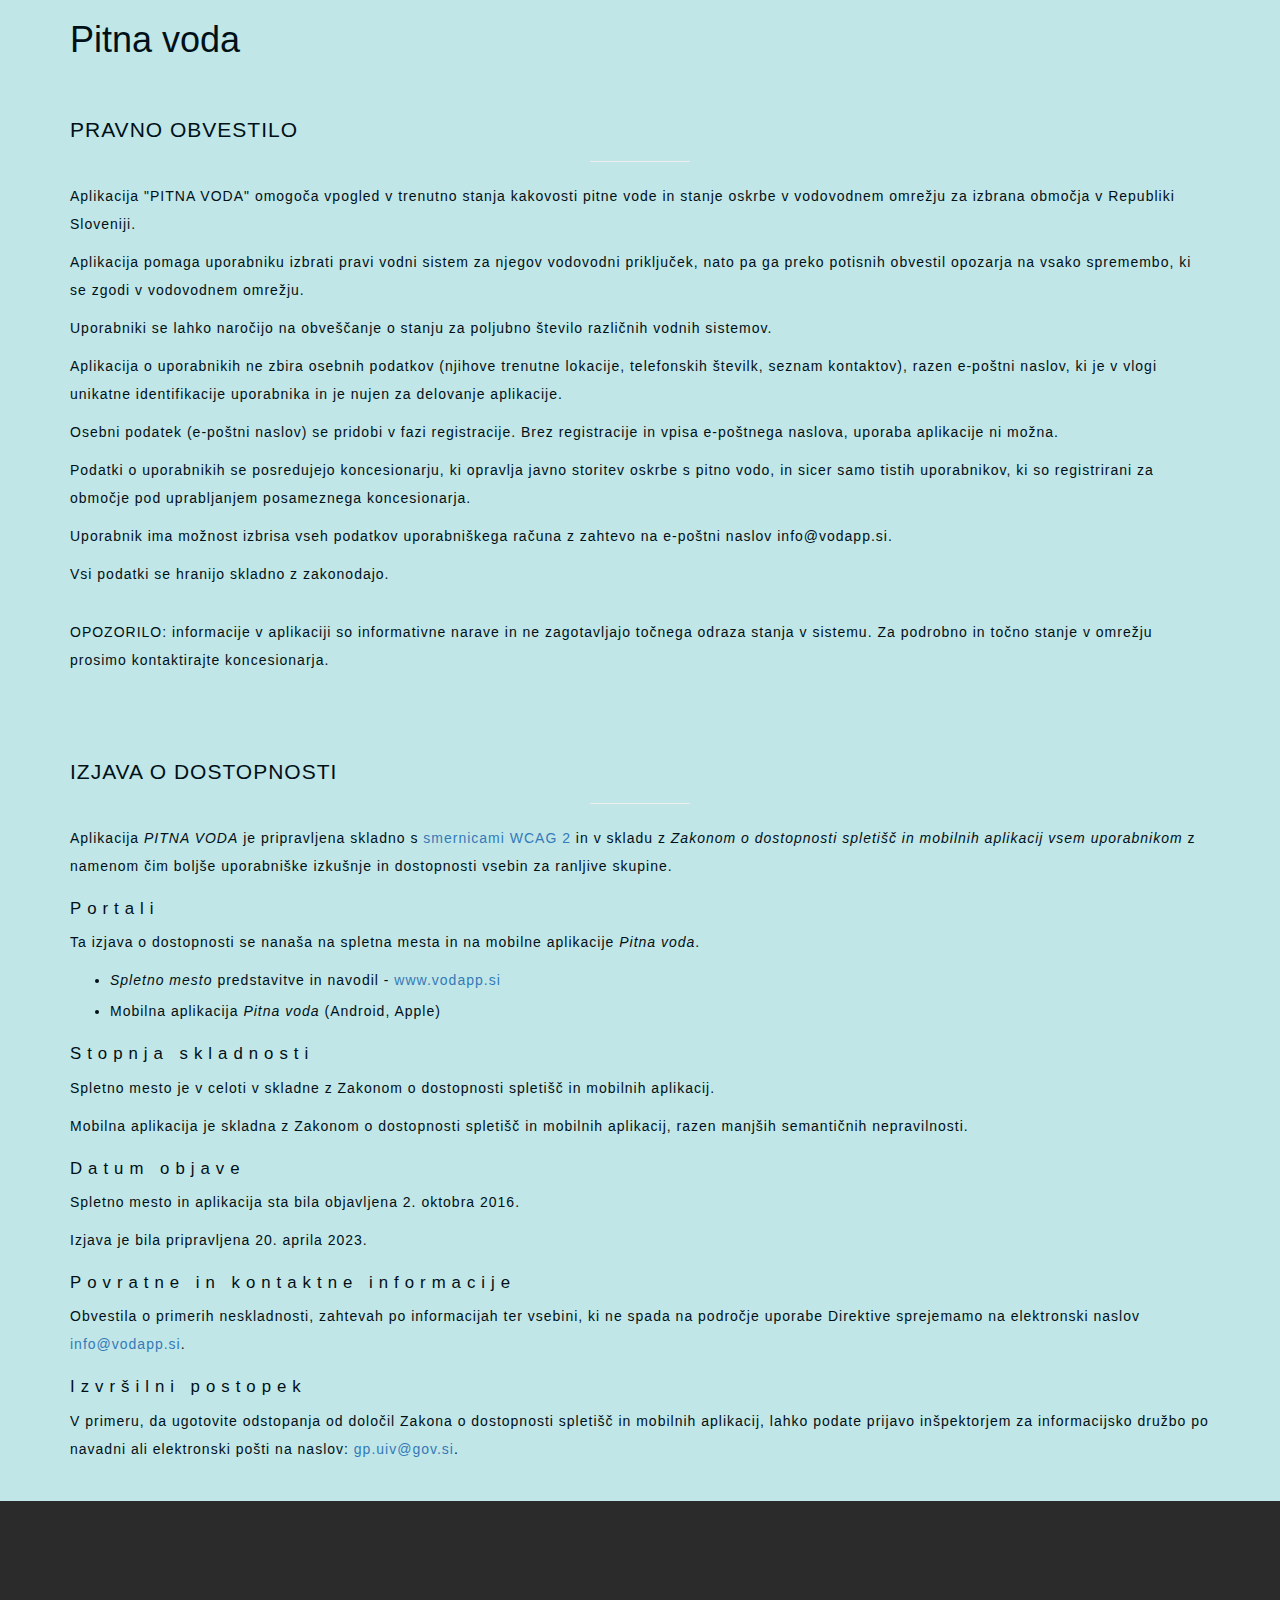
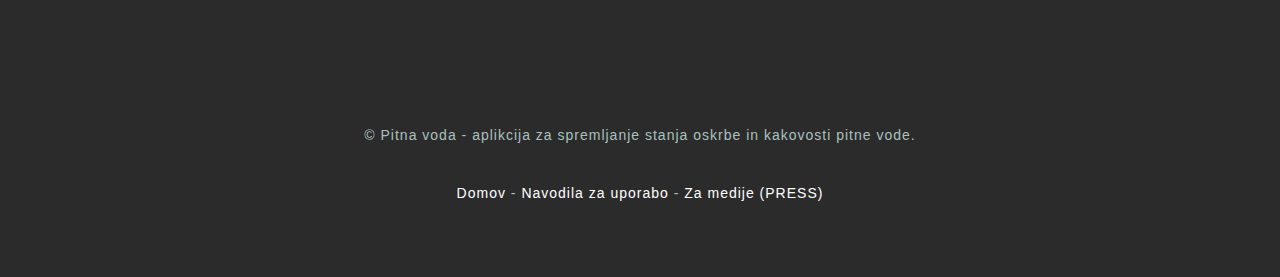
==== commit d7b8365f: "typo" ====
--- a/about.html
+++ b/about.html
@@ -94,11 +94,13 @@
                 target="_blank"
                 >smernicami WCAG 2</a
               >
-              in v skladu z <em>
-				Zakonom o dostopnosti spletišč in mobilnih aplikacij
-				vsem uporabnikom
-			  </em> z namenom čim boljše uporabniške izkušnje in
-              dostopnosti vsebin za ranljive skupine.
+              in v skladu z
+              <em>
+                Zakonom o dostopnosti spletišč in mobilnih aplikacij vsem
+                uporabnikom
+              </em>
+              z namenom čim boljše uporabniške izkušnje in dostopnosti vsebin za
+              ranljive skupine.
             </p>
 
             <h3>Portali</h3>
@@ -121,13 +123,12 @@
               spletišč in mobilnih aplikacij.
             </p>
             <p>
-              Mobilna aplikacijah je v celoti v skladne z Zakonom o dostopnosti
-              spletišč in mobilnih aplikacij, razen manjših semantičnih
-              nekonsistentosti.
+              Mobilna aplikacija je skladna z Zakonom o dostopnosti spletišč in
+              mobilnih aplikacij, razen manjših semantičnih nepravilnosti.
             </p>
 
             <h3>Datum objave</h3>
-            <p>Spletno mesto in aplikacija sta objavljena 2. oktobra 2016.</p>
+            <p>Spletno mesto in aplikacija sta bila objavljena 2. oktobra 2016.</p>
             <p>Izjava je bila pripravljena 20. aprila 2023.</p>
 
             <h3>Povratne in kontaktne informacije</h3>
